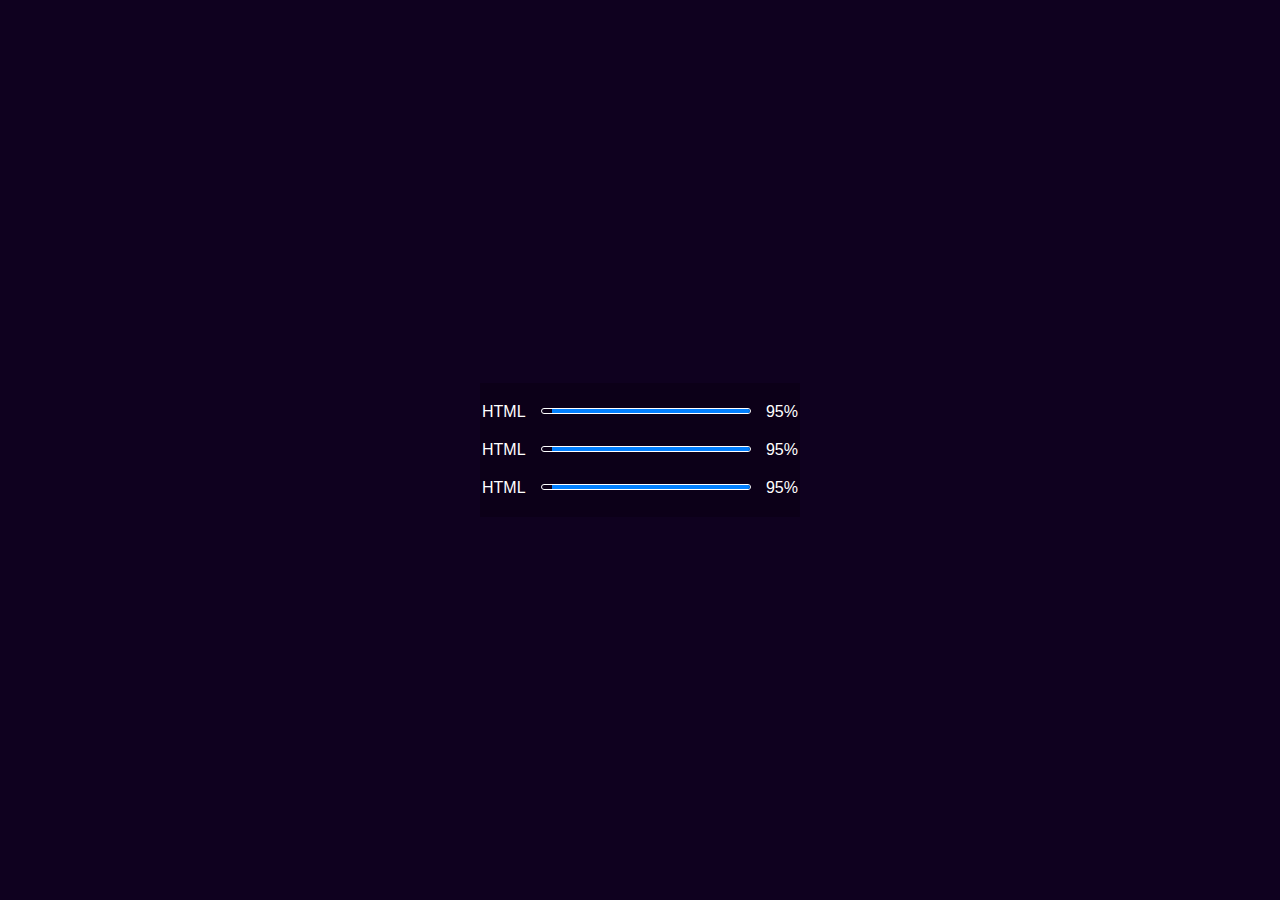
==== index.html @ 0dccdd4c "Barras de estados ok" ====
<!DOCTYPE html>
<html lang="en">
<head>
    <meta charset="UTF-8">
    <meta name="viewport" content="width=device-width, initial-scale=1.0">
    <title>Document</title>
    <link rel="stylesheet" href="./index.css">
</head>
<body>
    <div class="percentageCard">

        <div class="skills">
            <p>HTML</p>
            <div class="progress" style="--wth:95%"></div>
            <p class="porcentage">95%</p>
        </div>
        <div class="skills">
            <p>HTML</p>
            <div class="progress" style="--wth:95%"></div>
            <p class="porcentage">95%</p>
        </div>        <div class="skills">
            <p>HTML</p>
            <div class="progress" style="--wth:95%"></div>
            <p class="porcentage">95%</p>
        </div>
    </div>
</body>
</html>
---- index.css ----
* {
    margin: 0;
    padding: 0;
    box-sizing: border-box;
    font-family: sans-serif;
    color: #fff;
}
body {
    min-height: 100vh;
    background: #0f011f;
    display: flex;
    justify-content: center;
    align-items: center;
}
.percentageCard {
    position: relative;
    width: 320px;
    background: rgba(0, 0, 0, .2);
    padding: 0 2px;
}
.percentageCard .skills {
    margin: 20px 0;
    display: flex;

}
.percentageCard .skills .porcentage {
    margin-left: 15px;
}

.percentageCard .skills .progress {
    direction: rtl;
    position: relative;
    width: 100%;
    height: 6px;
    border-radius: 6px;
    overflow: hidden;
    margin: 5px 0 0 15px;
    border: 1px solid white;

}
.percentageCard .skills .progress::before {
    content: '';
    position: absolute;
    width: var(--wth);
    height: 100%;
    background: #0280fe;
}
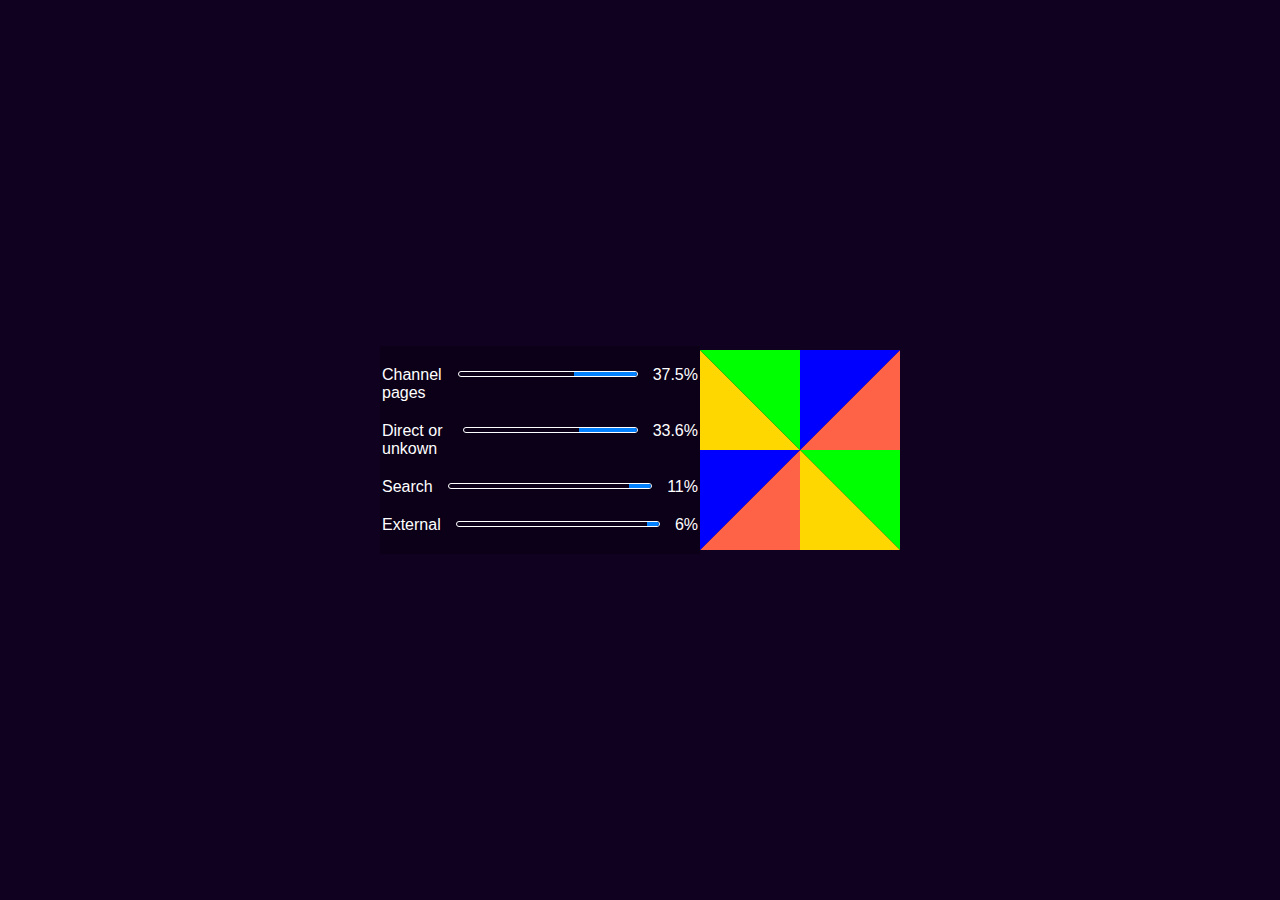
==== commit 0ee349fd: "primer intento" ====
--- a/index.html
+++ b/index.html
@@ -10,19 +10,33 @@
     <div class="percentageCard">
 
         <div class="skills">
-            <p>HTML</p>
-            <div class="progress" style="--wth:95%"></div>
-            <p class="porcentage">95%</p>
+            <p>Channel pages</p>
+            <div class="progress" style="--wth:35.5%"></div>
+            <p class="porcentage">37.5%</p>
         </div>
         <div class="skills">
-            <p>HTML</p>
-            <div class="progress" style="--wth:95%"></div>
-            <p class="porcentage">95%</p>
-        </div>        <div class="skills">
-            <p>HTML</p>
-            <div class="progress" style="--wth:95%"></div>
-            <p class="porcentage">95%</p>
+            <p>Direct or unkown</p>
+            <div class="progress" style="--wth:33.6%"></div>
+            <p class="porcentage">33.6%</p>
+        </div>        
+        <div class="skills">
+            <p>Search</p>
+            <div class="progress" style="--wth:11%"></div>
+            <p class="porcentage">11%</p>
+        </div>
+        <div class="skills">
+            <p>External</p>
+            <div class="progress" style="--wth:6%"></div>
+            <p class="porcentage">6%</p>
         </div>
     </div>
+    </div>
+    <div class="torta">
+        <div class="porcion porcion1"></div>
+        <div class="porcion porcion2"></div>
+        <div class="porcion porcion3"></div>
+        <div class="porcion porcion4"></div>
+      </div>
+
 </body>
 </html>--- a/index.css
+++ b/index.css
@@ -14,6 +14,7 @@
 }
 .percentageCard {
     position: relative;
+    height: auto;
     width: 320px;
     background: rgba(0, 0, 0, .2);
     padding: 0 2px;
@@ -45,3 +46,39 @@
     height: 100%;
     background: #0280fe;
 }
+.torta {
+    width: 200px;
+    height: 200px;
+    border-radius: 50%;
+    position: relative;
+  }
+  
+  .porcion {
+    position: absolute;
+    width: 100%;
+    height: 100%;
+    clip-path: polygon(50% 50%, 100% 0, 100% 100%);
+    overflow: hidden;
+  }
+  
+  .porcion1 {
+    transform: rotate(0deg);
+    background: conic-gradient(#ff6347 0%, #ff6347 25%, #00ff00 25%, #00ff00 50%, #0000ff 50%, #0000ff 75%, #ffd700 75%, #ffd700 100%);
+  }
+  
+  .porcion2 {
+    transform: rotate(90deg);
+    background: conic-gradient(#ffd700 0%, #ffd700 25%, #ff6347 25%, #ff6347 50%, #00ff00 50%, #00ff00 75%, #0000ff 75%, #0000ff 100%);
+  }
+  
+  .porcion3 {
+    transform: rotate(180deg);
+    background: conic-gradient(#0000ff 0%, #0000ff 25%, #ffd700 25%, #ffd700 50%, #ff6347 50%, #ff6347 75%, #00ff00 75%, #00ff00 100%);
+  }
+  
+  .porcion4 {
+    transform: rotate(270deg);
+    background: conic-gradient(#00ff00 0%, #00ff00 25%, #0000ff 25%, #0000ff 50%, #ffd700 50%, #ffd700 75%, #ff6347 75%, #ff6347 100%);
+  }
+
+
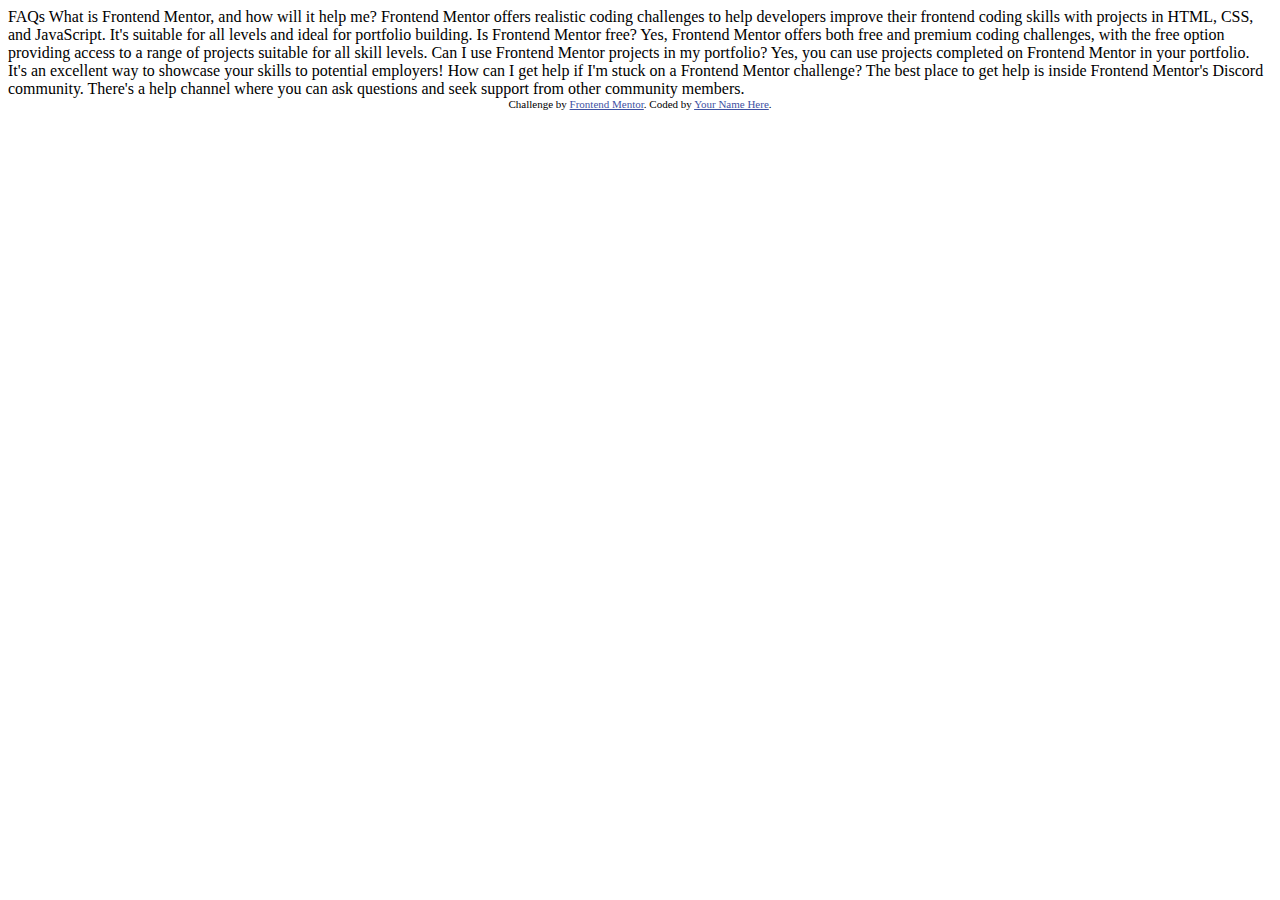
==== commit 8d40b64f: "primera versión de acordion" ====
--- a/index.html
+++ b/index.html
@@ -1,42 +1,48 @@
 <!DOCTYPE html>
 <html lang="en">
 <head>
-    <meta charset="UTF-8">
-    <meta name="viewport" content="width=device-width, initial-scale=1.0">
-    <title>Document</title>
-    <link rel="stylesheet" href="./index.css">
+  <meta charset="UTF-8">
+  <meta name="viewport" content="width=device-width, initial-scale=1.0"> <!-- displays site properly based on user's device -->
+
+  <link rel="icon" type="image/png" sizes="32x32" href="./assets/images/favicon-32x32.png">
+  
+  <title>Frontend Mentor | FAQ accordion</title>
+
+  <!-- Feel free to remove these styles or customise in your own stylesheet 👍 -->
+  <style>
+    .attribution { font-size: 11px; text-align: center; }
+    .attribution a { color: hsl(228, 45%, 44%); }
+  </style>
 </head>
 <body>
-    <div class="percentageCard">
 
-        <div class="skills">
-            <p>Channel pages</p>
-            <div class="progress" style="--wth:35.5%"></div>
-            <p class="porcentage">37.5%</p>
-        </div>
-        <div class="skills">
-            <p>Direct or unkown</p>
-            <div class="progress" style="--wth:33.6%"></div>
-            <p class="porcentage">33.6%</p>
-        </div>        
-        <div class="skills">
-            <p>Search</p>
-            <div class="progress" style="--wth:11%"></div>
-            <p class="porcentage">11%</p>
-        </div>
-        <div class="skills">
-            <p>External</p>
-            <div class="progress" style="--wth:6%"></div>
-            <p class="porcentage">6%</p>
-        </div>
-    </div>
-    </div>
-    <div class="torta">
-        <div class="porcion porcion1"></div>
-        <div class="porcion porcion2"></div>
-        <div class="porcion porcion3"></div>
-        <div class="porcion porcion4"></div>
-      </div>
+  FAQs
 
+  What is Frontend Mentor, and how will it help me?
+
+  Frontend Mentor offers realistic coding challenges to help developers improve their 
+  frontend coding skills with projects in HTML, CSS, and JavaScript. It's suitable for 
+  all levels and ideal for portfolio building.
+
+  Is Frontend Mentor free?
+
+  Yes, Frontend Mentor offers both free and premium coding challenges, with the free 
+  option providing access to a range of projects suitable for all skill levels.
+
+  Can I use Frontend Mentor projects in my portfolio?
+
+  Yes, you can use projects completed on Frontend Mentor in your portfolio. It's an excellent
+  way to showcase your skills to potential employers!
+
+  How can I get help if I'm stuck on a Frontend Mentor challenge?
+  
+  The best place to get help is inside Frontend Mentor's Discord community. There's a help 
+  channel where you can ask questions and seek support from other community members.
+
+  
+  <div class="attribution">
+    Challenge by <a href="https://www.frontendmentor.io?ref=challenge" target="_blank">Frontend Mentor</a>. 
+    Coded by <a href="#">Your Name Here</a>.
+  </div>
 </body>
 </html>